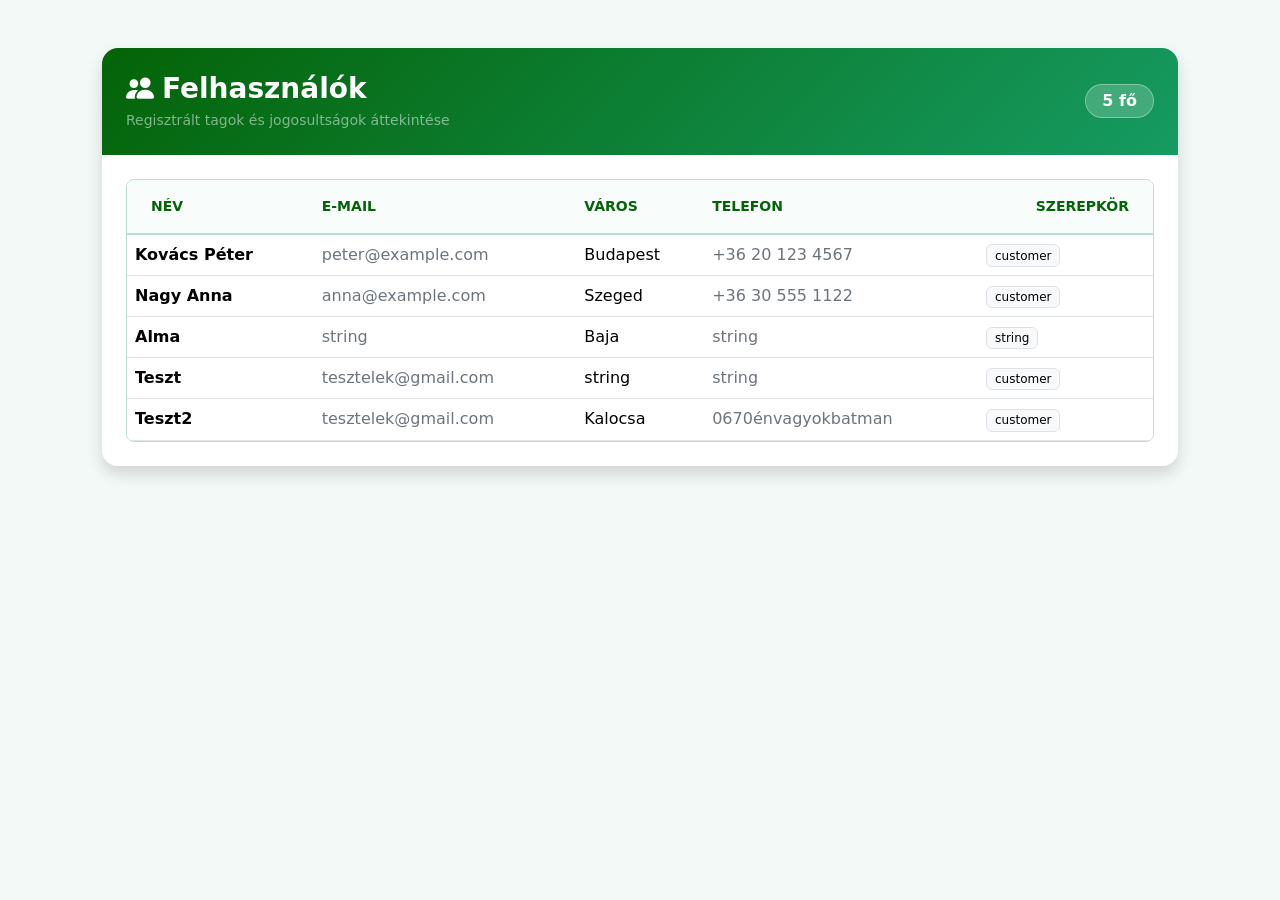
==== index.html @ e1d41180 "felhasználok kiirása" ====
<!DOCTYPE html>
<html lang="hu">
<head>
    <meta charset="UTF-8">
    <meta name="viewport" content="width=device-width, initial-scale=1.0">
    <title>Felhasználók</title>
    <!-- Bootstrap 5.3 CSS -->
    <link href="https://cdn.jsdelivr.net/npm/bootstrap@5.3.3/dist/css/bootstrap.min.css" rel="stylesheet" integrity="sha384-QWTKZyjpPEjISv5WaRU9OFeRpok6YctnYmDr5pNlyT2bRjXh0JMhjY6hW+ALEwIH" crossorigin="anonymous">
    <!-- Bootstrap Icons -->
    <link rel="stylesheet" href="https://cdn.jsdelivr.net/npm/bootstrap-icons@1.11.3/font/bootstrap-icons.min.css">
    
    <style>
        :root {
            --irish-green: #169B62;
            --emerald-green: #046307;
            --emerald-light: #e6f4ee;
            --emerald-border: #b7e1cd;
            --bg-mint: #f3f9f6;
        }

        body {
            background-color: var(--bg-mint);
        }

        
        .emerald-header {
            background: linear-gradient(135deg, var(--emerald-green) 0%, var(--irish-green) 100%);
        }

        .badge-irish {
            background-color: rgba(255, 255, 255, 0.2);
            color: #ffffff;
            border: 1px solid rgba(255, 255, 255, 0.35);
            backdrop-filter: blur(4px);
        }

        
        #status.alert-info {
            background-color: var(--emerald-light);
            color: var(--emerald-green);
            border: 1px solid var(--emerald-border);
        }

        
        .table-emerald thead th {
            background-color: #f8fcfa;
            color: var(--emerald-green);
            border-bottom: 2px solid var(--emerald-border);
        }

        .table-hover tbody tr:hover {
            background-color: rgba(22, 155, 98, 0.06);
        }
    </style>
</head>
<body>

    <main class="container py-5" style="max-width: 1100px;">
        
     
        <div class="card border-0 shadow rounded-4 overflow-hidden">
            
         
            <div class="card-header emerald-header text-white border-0 py-4 px-4">
                <div class="d-flex flex-wrap align-items-center justify-content-between gap-3">
                    <div>
                        <h1 class="h3 fw-bold mb-1">
                            <i class="bi bi-people-fill me-2"></i>Felhasználók
                        </h1>
                        <p class="text-white-50 small mb-0">Regisztrált tagok és jogosultságok áttekintése</p>
                    </div>
                    <span id="user-count" class="badge rounded-pill badge-irish px-3 py-2 fs-6">
                        Betöltés...
                    </span>
                </div>
            </div>

          
            <div class="card-body bg-white p-4">
                
                
                <div id="status" class="alert alert-info d-flex align-items-center rounded-3 mb-4" role="status">
                    <div class="spinner-border spinner-border-sm me-2" role="status" aria-hidden="true"></div>
                    <span>Felhasználók betöltése...</span>
                </div>

              
                <div class="table-responsive rounded-3 border" style="border-color: var(--emerald-border) !important;">
                    <table class="table table-hover table-emerald align-middle mb-0">
                        <thead class="text-uppercase small fw-semibold">
                            <tr>
                                <th class="py-3 ps-4">Név</th>
                                <th class="py-3">E-mail</th>
                                <th class="py-3">Város</th>
                                <th class="py-3">Telefon</th>
                                <th class="py-3 pe-4 text-end">Szerepkör</th>
                            </tr>
                        </thead>
                        <tbody id="users" class="border-top-0">
                           
                        </tbody>
                    </table>
                </div>

            </div>
        </div>

    </main>

   
    <script src="https://cdn.jsdelivr.net/npm/bootstrap@5.3.3/dist/js/bootstrap.bundle.min.js" integrity="sha384-YvpcrYf0tY3lHB60NNkmXc5s9fDVZLESaAA55NDzOxhy9GkcIdslK1eN7N6jIeHz" crossorigin="anonymous"></script>
    <script src="app.js"></script>
</body>
</html>
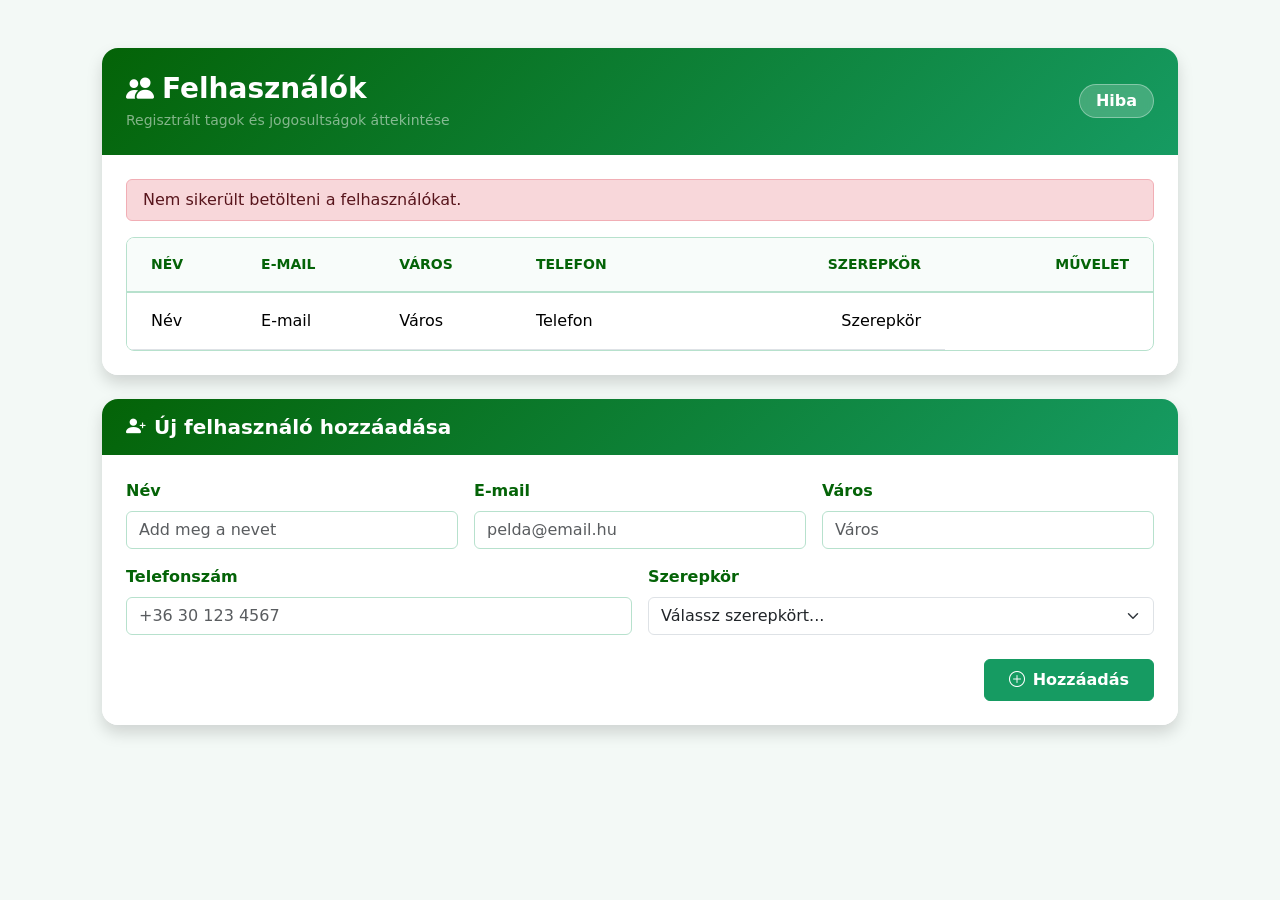
==== commit 33d40321: "feladatok" ====
--- a/index.html
+++ b/index.html
@@ -8,49 +8,9 @@
     <link href="https://cdn.jsdelivr.net/npm/bootstrap@5.3.3/dist/css/bootstrap.min.css" rel="stylesheet" integrity="sha384-QWTKZyjpPEjISv5WaRU9OFeRpok6YctnYmDr5pNlyT2bRjXh0JMhjY6hW+ALEwIH" crossorigin="anonymous">
     <!-- Bootstrap Icons -->
     <link rel="stylesheet" href="https://cdn.jsdelivr.net/npm/bootstrap-icons@1.11.3/font/bootstrap-icons.min.css">
-    
+    <link rel="stylesheet" href="style.css">
     <style>
-        :root {
-            --irish-green: #169B62;
-            --emerald-green: #046307;
-            --emerald-light: #e6f4ee;
-            --emerald-border: #b7e1cd;
-            --bg-mint: #f3f9f6;
-        }
-
-        body {
-            background-color: var(--bg-mint);
-        }
-
-        
-        .emerald-header {
-            background: linear-gradient(135deg, var(--emerald-green) 0%, var(--irish-green) 100%);
-        }
-
-        .badge-irish {
-            background-color: rgba(255, 255, 255, 0.2);
-            color: #ffffff;
-            border: 1px solid rgba(255, 255, 255, 0.35);
-            backdrop-filter: blur(4px);
-        }
-
-        
-        #status.alert-info {
-            background-color: var(--emerald-light);
-            color: var(--emerald-green);
-            border: 1px solid var(--emerald-border);
-        }
-
-        
-        .table-emerald thead th {
-            background-color: #f8fcfa;
-            color: var(--emerald-green);
-            border-bottom: 2px solid var(--emerald-border);
-        }
-
-        .table-hover tbody tr:hover {
-            background-color: rgba(22, 155, 98, 0.06);
-        }
+       
     </style>
 </head>
 <body>
@@ -86,7 +46,7 @@
 
               
                 <div class="table-responsive rounded-3 border" style="border-color: var(--emerald-border) !important;">
-                    <table class="table table-hover table-emerald align-middle mb-0">
+                    <table class="table table-hover table-emerald align-middle mb-0" >
                         <thead class="text-uppercase small fw-semibold">
                             <tr>
                                 <th class="py-3 ps-4">Név</th>
@@ -94,10 +54,17 @@
                                 <th class="py-3">Város</th>
                                 <th class="py-3">Telefon</th>
                                 <th class="py-3 pe-4 text-end">Szerepkör</th>
+                                <th class="py-3 pe-4 text-end">Művelet</th>
                             </tr>
                         </thead>
                         <tbody id="users" class="border-top-0">
-                           
+                           <tr>
+                                <td class="py-3 ps-4">Név</td>
+                                <td class="py-3">E-mail</td>
+                                <td class="py-3">Város</td>
+                                <td class="py-3">Telefon</td>
+                                <td class="py-3 pe-4 text-end">Szerepkör</td>
+                            </tr>
                         </tbody>
                     </table>
                 </div>
@@ -105,7 +72,56 @@
             </div>
         </div>
 
+        <div class="card border-0 shadow rounded-4 overflow-hidden mt-4">
+            <div class="card-header emerald-header text-white border-0 py-3 px-4">
+                <h2 class="h5 fw-bold mb-0">
+                    <i class="bi bi-person-plus-fill me-2"></i>Új felhasználó hozzáadása
+                </h2>
+            </div>
+            <div class="card-body bg-white p-4">
+                <form id="form1">
+                    <div class="row g-3">
+                        <div class="col-md-4">
+                            <label for="nev" class="form-label fw-semibold text-emerald">Név</label>
+                            <input type="text" class="form-control" id="nev" placeholder="Add meg a nevet" required>
+                        </div>
+                        <div class="col-md-4">
+                            <label for="email" class="form-label fw-semibold text-emerald">E-mail</label>
+                            <input type="email" class="form-control" id="email" placeholder="pelda@email.hu" required>
+                        </div>
+                        <div class="col-md-4">
+                            <label for="varos" class="form-label fw-semibold text-emerald">Város</label>
+                            <input type="text" class="form-control" id="varos" placeholder="Város" required>
+                        </div>
+                        <div class="col-md-6">
+                            <label for="telszam" class="form-label fw-semibold text-emerald">Telefonszám</label>
+                            <input type="tel" class="form-control" id="telszam" placeholder="+36 30 123 4567" required>
+                        </div>
+                       <div class="col-md-6">
+                            <label for="szerepkor" class="form-label fw-semibold text-emerald">Szerepkör</label>
+                        <select class="form-select" id="szerepkor" required>
+                            <option value="" selected disabled>Válassz szerepkört...</option>
+                            <option value="Adminisztrátor">Adminisztrátor</option>
+                            <option value="Szerkesztő">Szerkesztő</option>
+                            <option value="Moderátor">Moderátor</option>
+                            <option value="Felhasználó">Felhasználó</option>
+                            <option value="Vendég">Vendég</option>
+                        </select>
+                        </div>
+                    </div>
+                    <div class="mt-4 d-flex justify-content-end">
+                        <button type="submit" class="btn btn-irish px-4 py-2 fw-semibold">
+                            <i class="bi bi-plus-circle me-2"></i>Hozzáadás
+                        </button>
+                    </div>
+                </form>
+            </div>
+        </div>
+
     </main>
+
+
+        
 
    
     <script src="https://cdn.jsdelivr.net/npm/bootstrap@5.3.3/dist/js/bootstrap.bundle.min.js" integrity="sha384-YvpcrYf0tY3lHB60NNkmXc5s9fDVZLESaAA55NDzOxhy9GkcIdslK1eN7N6jIeHz" crossorigin="anonymous"></script>
--- a/style.css
+++ b/style.css
@@ -0,0 +1,72 @@
+:root {
+    --irish-green: #169B62;
+    --irish-green-hover: #128051;
+    --emerald-green: #046307;
+    --emerald-light: #e6f4ee;
+    --emerald-border: #b7e1cd;
+    --bg-mint: #f3f9f6;
+}
+
+body {
+    background-color: var(--bg-mint);
+}
+
+.text-emerald {
+    color: var(--emerald-green);
+}
+
+
+.emerald-header {
+    background: linear-gradient(135deg, var(--emerald-green) 0%, var(--irish-green) 100%);
+}
+
+
+.badge-irish {
+    background-color: rgba(255, 255, 255, 0.2);
+    color: #ffffff;
+    border: 1px solid rgba(255, 255, 255, 0.35);
+    backdrop-filter: blur(4px);
+}
+
+.btn-irish {
+    background-color: var(--irish-green);
+    border-color: var(--irish-green);
+    color: #ffffff;
+    transition: all 0.2s ease-in-out;
+}
+
+.btn-irish:hover,
+.btn-irish:focus {
+    background-color: var(--irish-green-hover);
+    border-color: var(--emerald-green);
+    color: #ffffff;
+    transform: translateY(-1px);
+    box-shadow: 0 4px 10px rgba(22, 155, 98, 0.25);
+}
+
+.form-control {
+    border-color: var(--emerald-border);
+}
+
+.form-control:focus {
+    border-color: var(--irish-green);
+    box-shadow: 0 0 0 0.25rem rgba(22, 155, 98, 0.2);
+}
+
+
+#status.alert-info {
+    background-color: var(--emerald-light);
+    color: var(--emerald-green);
+    border: 1px solid var(--emerald-border);
+}
+
+
+.table-emerald thead th {
+    background-color: #f8fcfa;
+    color: var(--emerald-green);
+    border-bottom: 2px solid var(--emerald-border);
+}
+
+.table-hover tbody tr:hover {
+    background-color: rgba(22, 155, 98, 0.06);
+}
